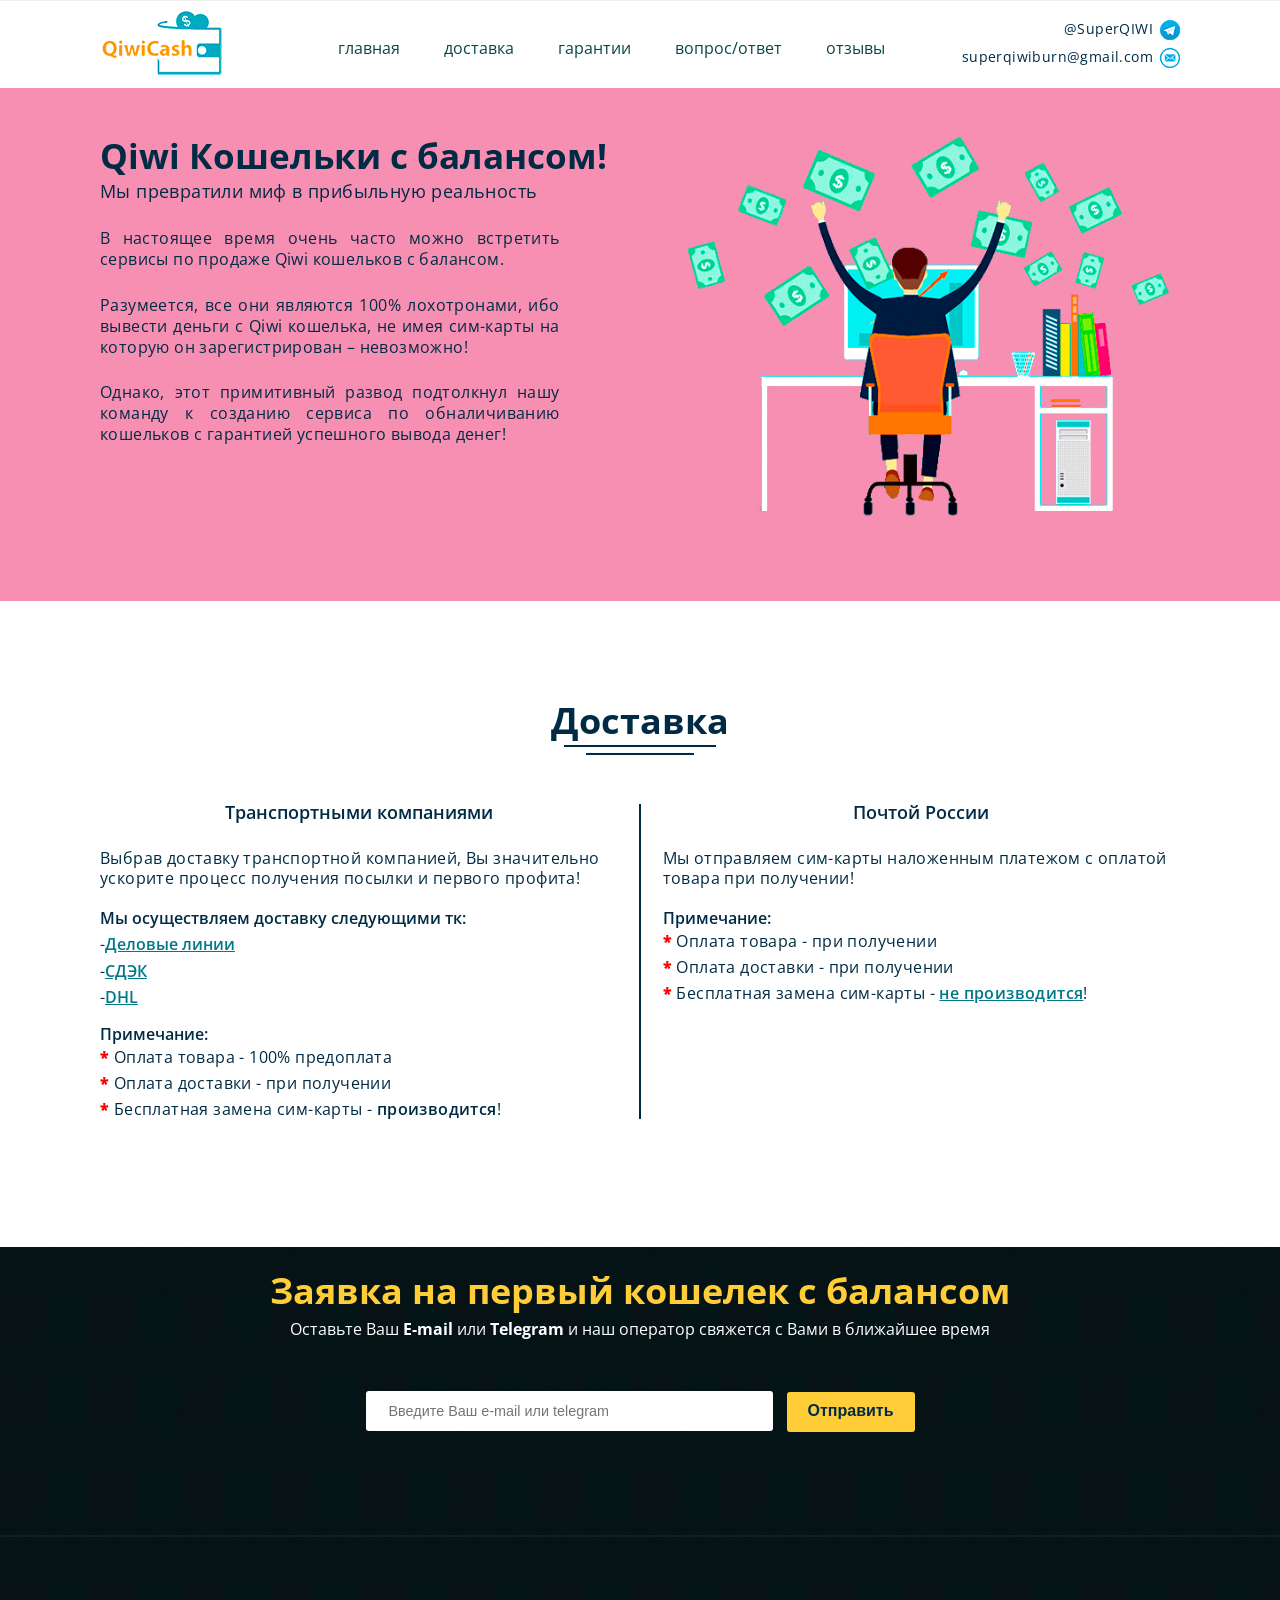
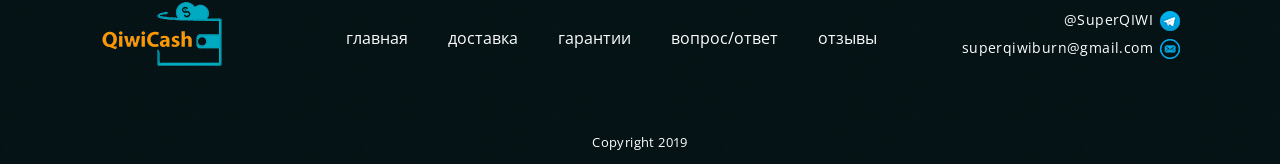
==== dostavka.html @ 442e51be "innit comit" ====
<!doctype html>
<html lang="ru">
  <head>
    <meta charset="utf-8">
    <meta name="viewport"content="width=device-width, user-scalable=yes, initial-scale=1.0, maximum-scale=2.0, minimum-scale=1.0">
    <meta http-equiv="X-UA-Compatible" content="ie=edge">
    <title>Qiwi Кошельки с балансом</title>
    <meta name="description" content="#">
    <meta name="keywords" content="#">
    <link rel="shortcut icon" href="favicon.ico" type="image/x-icon">
    <link rel="stylesheet" href="css/normalize.css">
    <link rel="stylesheet" href="css/style.css">
    <link href="https://fonts.googleapis.com/css?family=Open+Sans:300,400,600,700,800&amp;subset=cyrillic" rel="stylesheet">
    <script src="js/headhesive.min.js"></script> 
  </head>
  <body>
    <header id="header" class="header">
      <div class="container">
        <div class="top-header">
          <div class="logo">
            <a href="index.html"><img src="img/Logo.png" alt="logo"  class="logo-img"></a>
          </div>
          <nav class="wrap-navigation">
            <div class="menuToggle">&#9776;</div>
	        <ul class="menu">
            <li><a href="index.html">главная</a></li>
            <li><a href="dostavka.html#dostavka">доставка</a></li>
            <li><a href="garantii.html#garantii">гарантии</a></li>
            <li><a href="fq.html#fq">вопрос/ответ</a></li>
            <li><a href="otzyvy.html#otzyvy">отзывы</a></li>
	        </ul>
          </nav>
          <div class="contacts">
            <div class="telegram">
              <p>@SuperQIWI</p>
              <img src="img/icons/icon-teleg_topheader.png" alt="">
            </div>
            <div class="e-mail">
              <p>superqiwiburn@gmail.com</p>
              <img src="img/icons/icon-email-_topheader.png" alt="">
            </div>
          </div>
        </div>
     </div>
    <div class="dostavka-bunner">
     	<div class="container">
        <div class="bunner-content">
          <div class="bunner-block-text">
            <div class="bunner-title">
              <h1>Qiwi Кошельки с балансом!</h1>
              <p>Мы превратили миф в прибыльную реальность</p>
            </div>
            <div class="bunner-wrap-text">
              <p>В настоящее время очень часто можно встретить сервисы
                 по продаже Qiwi кошельков с балансом.
              </p>
              <p>Разумеется, все они являются 100% лохотронами, ибо вывести 
               деньги с Qiwi кошелька, не имея сим-карты на которую он 
               зарегистрирован – невозможно!
              </p>
              <p>Однако, этот примитивный развод подтолкнул нашу команду 
                к созданию сервиса по обналичиванию кошельков с гарантией
                успешного вывода денег!
              </p>
  						<div class="soc-button">
  					    <script type="text/javascript">(function() {

  					        if (window.pluso)if (typeof window.pluso.start == "function") return;

  					        if (window.ifpluso==undefined) { window.ifpluso = 1;
  					          
  					        var d = document, s = d.createElement('script'), g = 'getElementsByTagName';
  					          s.type = 'text/javascript'; s.charset='UTF-8'; s.async = true;
  					          s.src = ('https:' == window.location.protocol ? 'https' : 'http')  + '://share.pluso.ru/pluso-like.js';
  					          
  					          var h=d[g]('body')[0];
  					            h.appendChild(s);
  					        }})();
  					    </script>
                <!-- Интеллектуальная собстенность CamelCase -->
  					    <div class="pluso" data-background="transparent" data-options="small,round,line,horizontal,nocounter,theme=06" data-services="vkontakte,odnoklassniki,facebook,twitter,google,moimir,email,bookmark">
  					    </div>
  						</div>
            </div>
          </div>
          <div class="bunner-img">
            <img src="img/header-img.png" alt="bunner-img">
          </div>
        </div>
        </div>
    </div>   
    </header>
    <main id="dostavka" class="dostavka">
      <div class="container">
        <div class="dostavka-title">
          <h2>Доставка</h2>
        </div>
        <div class="dostavka-content">
          <div class="dostavka-tk">
            <h5>Транспортными компаниями</h5>
            <div class="dostavka-text">
              <p>Выбрав доставку транспортной компанией, Вы значительно ускорите процесс получения посылки и первого профита!</p>
              <h6>Мы осуществляем доставку следующими тк:</h6>
              <ul class="dostavka-items">
                <li>-<a href="https://www.dellin.ru/" target="_blank">Деловые линии</a></li>
                <li>-<a href="https://www.cdek.ru" target="_blank">СДЭК</a></li>
                <li>-<a href="https://www.dhl.ru" target="_blank">DHL</a></li>
              </ul>
            </div>
            <div class="dostavka-info">
                <h6>Примечание:</h6>
                <p><span class="red">*</span> Оплата товара - 100% предоплата</p>
                <p><span class="red">*</span> Оплата доставки - при получении</p>
                <p><span class="red">*</span> Бесплатная замена сим-карты - <span class="bolder">производится</span>!</p>
              </div>
          </div>
          <div class="dostavka-pochta">
            <h5>Почтой России</h5>
            <div class="dostavka-text">
              <p>Мы отправляем сим-карты наложенным платежом с оплатой товара при получении!</p>
            </div>
              <div class="dostavka-info">
                <h6>Примечание:</h6>
                <p><span class="red">*</span> Оплата товара - при получении</p>
                <p><span class="red">*</span> Оплата доставки - при получении</p>
                <p><span class="red">*</span> Бесплатная замена сим-карты - <a href="garantii.html#no-replacement">не производится</a>!</p>
              </div>
          </div>
        </div>
      </div>  
    </main>
    <section id="mail" class="mail">
    	<div class="mail-title">
    		<h2>Заявка на первый кошелек с балансом</h2>
    		<p>Оставьте Ваш <span>E-mail</span> или <span>Telegram</span> и наш оператор свяжется с Вами в ближайшее время</p>
    	</div>
      <div class="overlay js-overlay-thank-you">
        <div class="modal">
          <div class="popup js-thank-you">
            <h6>Спасибо за заявку!</h6>
            <p>Скоро оператор c Вами свяжется</p>
            <div class="close-popup js-close-thank-you"></div>
          </div>
        </div>
      </div>
      <div class="form-block">
        <form class="form" id="form" name="form">
          <input type="text" class="form-field" name="phone" placeholder="Введите Ваш e-mail или telegram">
          <button class="form-button"><span class="text-button">Отправить</span></button>
        </form>
      </div>
    </section>
		<footer id="footer" class="footer">
			<div class="container">
				<div class="footer-content">
					<a href="#"><img src="img/Logo.png" alt="logo" class="logo"></a>
					<div class="footer-navigation">
						<nav>
	           <ul class="footer-menu">
            <li><a href="index.html">главная</a></li>
            <li><a href="dostavka.html#dostavka">доставка</a></li>
            <li><a href="garantii.html#garantii">гарантии</a></li>
            <li><a href="fq.html#fq">вопрос/ответ</a></li>
            <li><a href="otzyvy.html#otzyvy">отзывы</a></li>
	           </ul>
            </nav>
					</div>
					<div class="footer-contacts">
						<div class="telegram">
              <p>@SuperQIWI</p>
              <img src="img/icons/icon-teleg_topheader.png" alt="">
            </div>
            <div class="e-mail">
              <p>superqiwiburn@gmail.com</p>
              <img src="img/icons/icon-email-_topheader.png" alt="">
            </div>
          </div> 
				</div>
				<div class="copyright">
          <p>Copyright 2019</p>
        </div> 
		</footer>
    <script src="https://ajax.googleapis.com/ajax/libs/jquery/3.3.1/jquery.min.js"></script>
    <script src="js/script.js"></script>
    <script src="js/jquery.maskedinput.js"></script>
  </body>
</html>
---- css/style.css ----
body {
	font-family: 'Open Sans', sans-serif;
    font-size: 1em;
    color: #012b44;
}

h2 {
	font-size: 36px;
	font-weight: 700;
	position: relative;
}

p {
	line-height: 130%;
	letter-spacing: 0.4px;
}

.container {
	max-width: 1100px;
	margin: 0 auto;
	padding: 0 10px;
}

/* Wrap page header */

.header {
	margin-bottom: 8%;
}

.top-header {
	padding: 10px 0;
	display: flex;
	justify-content: space-between;
}

.wrap-navigation {
	margin-top: 30px;
	position: relative;	
}

.menu li {
	display: inline-block;
	padding-left: 40px;
}

.menu a {
	color: #0a4646;
	font-weight: 400;
}

.menu a:after {
	background-color: #128686;
    display: block;
    content: "";
    height: 2px;
    width: 0%;
    margin-top: 3px;
    -webkit-transition: width .3s ease-in-out;
    -moz--transition: width .3s ease-in-out;
    transition: width .3s ease-in-out;
}

.menu a:hover {
	color: #0b6c6c;
}

.menu a:hover:after,
.menu a:focus:after {
    width: 100%;
}

.contacts {
	margin-top: 10px;
}

.telegram,
.e-mail {
	display: flex;
	justify-content: flex-end;
}

.contacts p {
	font-size: 14px;
	padding-right: 7px;
}

.menuToggle{
	display: none;
}

.telegram {
	margin-bottom: 8px;
}

/* fixed navigation */

.headhesive {
	background: #f6f6f6;
	position: fixed;
	padding: 5px 30px 5px 30px;
	width: 100%;
	transform: translateY(-100%);
	z-index: 99999;
	transition: 0.9s;
	border-bottom: 1px solid #bdbfc2;
}

.headhesive>.logo img {
	width: 80%;
}

.headhesive--stick {
	transform: translateY(0);
}

.headhesive>.wrap-navigation {
	margin-top: 22px;
}

.headhesive>.contacts {
	margin-top: 3px;
}

/*_________________________*/

.bunner {
	height: 100%;
    background: url(../img/bunner-bg.png) repeat-y left;
}

.dostavka-bunner {
	background: #f78fb3;
}

.garantii-bunner {
	background: #9c88ff;
}

.fq-bunner {
	background: #00b894;
}

.otzyvy-bunner {
	background: #ffcd37;
}

.bunner-content {
	display: flex;
	justify-content: space-between;
	padding-bottom: 6%;
}

.bunner-block-text {
	padding-top: 50px;
	width: 60%;
}

.bunner-title h1 {
	font-size: 35px;
	font-weight: 700;
}

.bunner-title p {
	padding-top: 7px;
	font-size: 18px;
}

.bunner-wrap-text {
	width: 80%;
}

.bunner-wrap-text p {
	padding-top: 25px;
	text-align: justify;
}

.soc-button {
	margin-top: 15px;
}

.bunner-button {
	margin-top: 60px;
	text-align: center;
}

.bunner-btn__order {
	color: #fff;
	background: #013b3b;
	padding: 7px 26px;
    border-radius: 3px;
}

.bunner-btn__order:hover {
	background: #0a4646;
	transition: .5s;
}

.bunner-img {
	margin-top: 40px;
}

.bunner-img img {
	width: 100%;
}

.main {
	margin-bottom: 8%;
}

.main-title {
	text-align: center;
	margin-bottom: 6%;
}

.main-title h2:before,
.feature-title h2:before,
.profit-title h2:before {
  content: "";
  position: absolute;
  top: 45px;
  left: 0;
  width: 28%;
  height: 2px;
  background-color: #012b44;
  right: 0;
  margin: 0 auto;
  display: block;
}

.main-title h2:after,
.feature-title h2:after,
.profit-title h2:after {
  content: "";
  position: absolute;
  top: 53px;
  left: 0;
  width: 15%;
  height: 2px;
  background-color: #012b44;
  right: 0;
  margin: 0 auto;
  display: block;
}

.garantii-title h2:before,
.dostavka-title h2:before {
  content: "";
  position: absolute;
  top: 42px;
  left: 0;
  width: 14%;
  height: 2px;
  background-color: #012b44;
  right: 0;
  margin: 0 auto;
  display: block;
}

.garantii-title h2:after,
.dostavka-title h2:after {
  content: "";
  position: absolute;
  top: 50px;
  left: 0;
  width: 10%;
  height: 2px;
  background-color: #012b44;
  right: 0;
  margin: 0 auto;
  display: block;
}

.main-title span {
	color: #ff9200;
}

.main-content {
	max-width: 65%;
	margin: 0 auto;
}

.main-content p {
	text-align: justify;
	padding-bottom: 20px;
}

.main-content span {
	font-weight: 600;
}

.feature {
	margin-bottom: 8%;
}

.feature-title {
	text-align: center;
	margin-bottom: 6%;
}

.feature-content {
	display: flex;
	justify-content: space-between;
	align-items: stretch;
}

.feature-text {
	font-size: 0.9em;
}

.oneA {
	width: 45%; /*ширина блока*/
	height: auto; /*высота блока*/
	margin-bottom: 3%;
	position: relative;
	overflow: hidden;
	background: #323A47; /*цвет фона блока*/
}

.feature-text {
	padding: 20px 20px 10px 20px;
}

.oneA p {
	color: #fff; /*цвет текста описания*/
	opacity: 0;
	text-align: justify;
	padding-bottom: 10px;
	-webkit-transition: opacity 0.2s ease-in-out .6s;
	transition: opacity 0.2s ease-in-out .6s;
}

.oneA h3 {
	text-align: center;
	color: #77B3D4; /*цвет текста заголовка*/
	font-size: 20px;
	margin: 0;
	padding: 0;
	line-height: 25px;
	opacity: 0;
	padding: 20px 20px 0 20px;
	-webkit-transition: opacity 0.2s ease-in-out .6s;
	transition: opacity 0.2s ease-in-out .6s;
}

.oneA a {
	color: #ffeb3b;
	text-decoration: underline;
}

.oneA a:hover {
	color: #f0dc2a;
}

.oneA:hover p, .oneA:hover h3{
	opacity: 1;
}

/* Свойства блоков с иконками */
.imgDef1, .imgDef2, .imgDef3, .imgDef4{
	width: 100%;
	height: 100%;
	position: absolute;
	top:0;
	left:0;
	-webkit-transition: all 0.4s ease-in-out .3s;
	transition: all 0.4s ease-in-out .3s;
	z-index: 10;
}

/* Изображение иконок 128x128px */
.imgDef1 {
	background: url(../img/icons/icon-base.png) no-repeat 50% 50%;
}

.imgDef2 {
	background: url(../img/icons/icon-posilka.png) no-repeat 50% 50%;
}

.imgDef3 {
	background: url(../img/icons/icon-sim.png) no-repeat 50% 50%;
}

.imgDef4 {
	background: url(../img/icons/icon-security.png) no-repeat 50% 50%;
}


/* Анимация иконки при наведении */
.oneA:hover .imgDef1, 
.oneA:hover .imgDef2  {
	top:-36%;
	left:-42%;
	-webkit-transform:scale(0.3);
	transform:scale(0.3);
}
 
.oneA:hover .imgDef3, 
.oneA:hover .imgDef4 {
	top:-37%;
	left:-42%;
	-webkit-transform:scale(0.3);
	transform:scale(0.3);
}

/*Обводка*/
.lineTop, .lineRight, .lineBottom, .lineLeft {
	position: absolute;
	background: #77B3D4; /*цвет границы*/
	-webkit-transition:
		top 0.4s ease-in-out 0s,
		right 0.4s ease-in-out 0s,
		bottom 0.4s ease-in-out 0s,
		left 0.4s ease-in-out 0s;
	transition:
		top 0.4s ease-in-out 0s,
		right 0.4s ease-in-out 0s,
		bottom 0.4s ease-in-out 0s,
		left 0.4s ease-in-out 0s;
}

.lineTop, .lineBottom {	width: 100%;height: 6px;}
.lineLeft, .lineRight {	width: 6px;height: 100%;}

/*граница сверху*/
.lineTop {left:-100%;top:0;}
.oneA:hover .lineTop {left:0;}

/*граница справа*/
.lineRight {top:-100%;right:0;}
.oneA:hover .lineRight {top:0;}

/*граница снизу*/
.lineBottom {right:-100%;bottom:0;}
.oneA:hover .lineBottom {right:0;}

/*граница слева*/
.lineLeft {bottom:-100%;left:0;}
.oneA:hover .lineLeft {bottom:0;}

.profit {
	height: auto;
	margin-bottom: 8%;
}

.profit-title {
	text-align: center;
	margin-bottom: 6%;
}

.profit-content {
	display: flex;
}

.profit-content a {
	color: #007888;
	text-decoration: underline;
	font-weight: 600;
}

.profit-content_img {
	width: 40%;
	background: #5dafd4;
}

.profit-img {
	max-width: 100%;
}

.profit-img-mobile {
	display: none;
	max-width: 100%;
}

.profit-content_text {
	width: 60%;
	padding: 2% 1.5% 0 1.5%;
	background: #ffcd37;
	color: #1d1d1b;
}

.profit-block__one {
	margin-bottom: 3%;
}

.profit-block__one h4,
.profit-block__two h4 {
	text-align: center;
	padding-bottom: 2%;
}

.profit-text__bold {
	text-align: center;
	font-size: 1.2em;
	font-weight: 600;
}

.profit-info {
	margin-top: 4%;
    padding-bottom: 2%;
}

.padding-title {
	padding-top: 5%;
}

.red {
	color: red;
	font-weight: 800;
}

.profit-info p {
	font-size: 0.95em;
	padding-bottom: 2%;
}

.line {
	background-color: #1d1d1b;
	color: #1d1d1b;
	height: 1px;
	border: none;
	margin: 0;
}

.instruction {
	background: #f1f2f6;
	margin-bottom: 8%;
	padding-bottom: 3%;
}

.instruction-title {
	text-align: center;
	padding-top: 2%;
	margin-bottom: 4%;
}

.instruction-title p {
	padding-top: 0.8%;
	letter-spacing: 0;
}

.video-content {
	position: relative;
	width: 70%;
	margin: 0 auto;
}

.video-block {
	padding-top: 56.25%;
	height: 0;
}


iframe {
	width: 100%;
	height: 70%;
	border: none;
}

.video {
	position: absolute;
	background: #000;
	width: 100%;
	height: 100%;
	top: 0;
	left: 0;
	border: 1px solid #97999b;
}

.video-text {
	font-size: 0.9em;
	padding-top: 10px;
	text-align: center;	
}

.step {
	margin-bottom: 8%;
}

.step-title {
	text-align: center;
	margin-bottom: 6%;	
}

.step-title p {
	padding-top: 0.8%;
	letter-spacing: 0;
}

.step-content {
	display: flex;
}

.step-content_block {
	width: 30%;
	text-align: center;
}

.step-content_img img {
	max-width: 100%;
}

.step-content_text {
	margin-top: 7%;
}

.str {
	width: 5%;
	margin-top: 5%;
}

.str img {
	max-width: 100%;
}

.str-column {
	display: none;
}

.step-content_text a {
	color: #007888;
	text-decoration: underline;
}

.step-content_text a:hover {
	color: #05454e;
}

.step-content_text p {
	letter-spacing: 0;
}

.mail {
	background: url(../img/footer-bg.png) repeat;
	height: auto;
	padding-bottom: 8%;
	border-bottom: 2px solid #131e21;
}

.mail-title {
	text-align: center;
	margin-bottom: 4%;
	padding-top: 2%;	
}

.mail-title h2 {
	color: #ffcd37;
}

.mail-title p {
	padding-top: 0.8%;
	letter-spacing: 0;
	color: #fff;
}

.mail-title span {
	font-weight: 700;
}

.form {
	text-align: center;
}

.form-field {
	background: #fff;
    border-radius: 3px;
    width: 30%;
    height: 5%;
    padding: 12px 0 12px 23px;
    margin-right: 10px;
    border: none;
    outline: 0;
    font-size: .9em;
}

.form-button {
	background: #ffcd37;
	border-radius: 3px;
	width: 10%;
	border: 0;
	padding: 10px 0 12px 0;
	cursor: pointer;
	outline: none;
}

.text-button {
	font-size: 1.2em;
	color: #012b44;
	font-weight: 700;
}

.form-button:hover {
	background: #f8c428;
	transition: .5s;
}

.footer {
	background: url(../img/footer-bg.png) repeat;
	height: auto;
	padding-bottom: 1%;
}

/* Popup */

.overlay {
    position: fixed;
    overflow: auto;
    left: 0;
    top: 0;
    width: 100%;
    height: 100%;
    background-color: rgba(0,0,0,0.5);;
	display: none;
}

.js-overlay-thank-you {
	text-align: center;
    white-space: nowrap;
}

.js-overlay-thank-you::after {
	display: inline-block;
    vertical-align: middle;
    width: 0;
    height: 100%;
    content: '';
}

.modal {
	display: inline-block;
    vertical-align: middle;
    position: relative;
}

.popup {
    margin: 50px;
    padding: 40px;
    text-align: center;
    white-space: normal;
    background-color: #fff;
    border-radius: 3px;    
    color: #000;
}

.popup h6 {
	font-size: 1.3em;
	font-weight: 600;
}

.popup p {
	padding-top: 5px;
	font-size: 0.8em;
	letter-spacing: 0px;
}

.close-popup {
	position: absolute;
	top: 55px;
	right: 60px;
	width: 15px;
	height: 15px;
	cursor: pointer;
}

.close-popup:before {
	content: '';
	background-color: #000;
	position: absolute;
	height: 1px;
	width: 25px;
	top: 11px;
	left: -4px;
	transform: rotate(-45deg);
}

.close-popup:after {
	content: '';
	background-color: #000;
	position: absolute;
	height: 1px;
	width: 25px;
	top: 11px;
	transform: rotate(45deg);
	left: -4px;
}

.footer-content {
	display: flex;
	justify-content: space-between;
	padding-top: 6%;
	margin-bottom: 6%;
}

.footer-menu {
	display: flex;
	padding-top: 5%;
}

.footer-menu li {
	padding-left: 40px;
}

.footer-menu a {
	color: #fff;
}

.footer-menu a:after {
    background-color: #128686;
    display: block;
    content: "";
    height: 2px;
    width: 0%;
    margin-top: 3px;
    -webkit-transition: width .3s ease-in-out;
    -moz--transition: width .3s ease-in-out;
    transition: width .3s ease-in-out;
}

.footer-menu a:hover {
	color: #128686;
}

.footer-menu a:hover:after,
.footer-menu a:focus:after {
    width: 100%;
}

.footer-contacts {
	margin-top: 10px;
}

.footer-contacts>.telegram {
	margin-bottom: 8px;
}

.footer-contacts>.telegram p,
.footer-contacts>.e-mail p {
	font-size: 14px;
	padding-right: 7px;
	color: #fff;
}

.copyright {
	text-align: center;
}

.copyright p {
	color: #fff;
	font-size: .8em;
}


/*Dostavka page*/

.dostavka {
	margin-bottom: 10%;
}

.dostavka-title {
	text-align: center;
	margin-bottom: 6%;
}

.dostavka-content {
	display: flex;
	justify-content: space-between;
}

.dostavka-tk,
.dostavka-pochta {
	width: 50%;
}

.dostavka-tk {
	padding-right: 2%;
	border-right: 1px solid #012b44;
}

.dostavka-pochta {
	border-left: 1px solid #012b44;
	padding-left: 2%;
}

.dostavka-content h5 {
	text-align: center;
	font-size: 1.1em;
	font-weight: 600;	
}

.dostavka-content h6 {
	padding-top: 4%;
	font-weight: 600;
}

.dostavka-content a {
	color: #007888;
	font-weight: 600;
	text-decoration: underline;
}

.dostavka-content a:hover {
	color: #05454e;
}

.dostavka-text {
	margin-top: 5%;
}

.dostavka-items li {
	padding-top: 2%;
}

.bolder {
	font-weight: 600;
}

.dostavka-info p {
	padding-top: 1%;
}

/*Garantii page*/

.garantii {
	margin-bottom: 10%;
}

.garantii-title {
	text-align: center;
	margin-bottom: 6%;
}

.garantii-content {
	max-width: 65%;
	margin: 0 auto;
	text-align: justify;
}

.garantii-intro p,
.zamena-sim p {
	padding-bottom: 20px;
}

.garantii-content h6 {
	padding-top: 2%;
	padding-bottom: 15px;
	font-weight: 600;
	font-size: 1.1em;
}

.fq {
	margin-bottom: 10%;
}

.fq-content {
	max-width: 65%;
	margin: 0 auto;
}


.fq-title {
	text-align: center;
	margin-bottom: 6%;
}

.fq-title p {
	padding-top: 0.8%;
	letter-spacing: 0;
}

.spoiler-block{
	margin-bottom:10px; 
	font-size: 0.95em;
}

.spoiler-title {
	background: #00b894;
	border-radius: 3px;
	padding:10px;
	color: #012b44;
	font-weight: 600;
	display:block; 
}

.spoiler-content {
	display:none; 
	padding: 5px 10px 15px 20px;
	margin-top:5px; 
	background:#efede9;
	border-radius: 3px; 
}

.spoiler-content p {
	padding-top: 5px;
	letter-spacing: 0px;
}

/* Otzyvy */

.otzyvy-title {
	text-align: center;
	margin-bottom: 6%;
}

.otzyvy-title p {
	padding-top: 0.8%;
	letter-spacing: 0;
}


 /* media queries */

@media screen and (max-width: 992px) {
	
	h2 {
		font-size: 1.875em;
	}

	.top-header {
		justify-content: space-around;
	}

	.contacts {
		display: none;
	}

	.headhesive {
		justify-content: center;
		padding: 5px 0px;
	}

	.headhesive>.contacts {
		display: none;
	}

	.headhesive>.menu li {
		padding-left: 25px;
	}

	.menu li {
		padding-left: 35px;
	}

	.bunner-block-text {
		width: 90%;
		padding-top: 30px;
	}

	.bunner-wrap-text {
		width: 90%;
		margin-top: 0;
	}

	.bunner-wrap-text {
		padding-top: 15px;
	}

	.bunner-img {
		margin: auto;
	}

	.feature-content {
		flex-direction: column;
		align-items: center;
	}

	.oneA {
		width: 60%;
	}

	.form-field {
		width: 40%;
	}

	.form-button {
		width: 14%;
	}

	.footer-content {
		padding-top: 3%;
	}

	.footer-content img {
		padding-top: 16%;
	}

	.footer-menu {
		flex-direction: column;
		text-align: right;
		padding-top: 0;
	}

	.footer-contacts {
		display: none;
	}
}

@media screen and (max-width: 768px) {
	
	.top-header {
		justify-content: space-between;
	}

	.headhesive {
		display: none;
	}

	.headhesive>.wrap-navigation {
		margin-top: 6px;
	}

	.headhesive>.logo img {
		max-width: 70%;
	}

	.logo img {
		max-width: 90%;
	}

	.wrap-navigation {
		margin-top: 20px;
	}

	.menu {
		background: #fff;
		border-radius: 3px;
		margin-top: 10px;
		display: none;
		position: absolute;
		top: 35px;
		right: 0px;
		z-index: 999;
	}

	.menuToggle {
		display: block;
		font-size: 35px;
		cursor: pointer;
	}

	.menu li {
		display: block;
		padding: 0 10px 5px 10px;
	}

	.bunner-content {
		justify-content: center;
		padding-bottom: 5%;
	}

	.bunner-block-text {
		width: 100%;
		padding-top: 20px;
	}

	.bunner-title {
		text-align: center;
	}

	.bunner-wrap-text {
		width: 80%;
		margin: 0 auto;
	}

	.bunner-wrap-text p {
		padding-top: 15px;
		letter-spacing: 0;
	}

	.soc-button {
		text-align: center;
	}

	.bunner-button {
		display: none;
	}

	.bunner-img {
		display: none
	}

	.main-title h2:after,
	.feature-title h2:after,
	.profit-title h2:after,
	.dostavka-title h2:after {
	  top: 43px;
	}

	.main-title h2:before,
	.feature-title h2:before,
	.profit-title h2:before,
	.dostavka-title h2:before {
	  top: 35px;
	}

	.garantii-title h2:before {
	  top: 38px;

	}

	.garantii-title h2:after {
	  top: 45px;
	}

	.main-content {
		max-width: 80%;
	}

	.oneA {
		width: 80%;
	}

	.oneA:hover .imgDef3, 
	.oneA:hover .imgDef4 {
		top:-38%;
	}

	.profit-content {
		flex-direction: column;
	}

	.profit-content_img,
	.profit-content_text {
		width: 100%;
	}

	.profit-img {
		display: none;
	}

	.profit-img-mobile {
		display: block;
		width: 100%;
	}
	
	.profit-content_text {
		padding-top: 3%;
	}

	.video-content {
		width: 80%;
	}

	.step {
    	margin-bottom: 15%;
	}

	.step-content {
		flex-direction: column;
	}

	.step-content_block {
		width: 48%;
		margin: 0 auto;
	}

	.str {
		display: none;
	}

	.str-column {
		display: block;
		text-align: center;
	}

	.str-column img {
		max-width: 35px;
		margin: 5% 0;
	}

	.step-content_text {
		margin-top: 2%;
	}

	.form {
		text-align: center;
	}

	.instruction-title p,
	.step-title p,
	.mail-title p,
	.fq-title p,
	.otzyvy-title p {
		padding: 0.8% 1.5%;
	}

	.form-field {
		width: 60%;
		margin-right: 0;
		box-sizing: border-box;
		padding: 12px 0 12px 15px;
	}

	.form-button {
		width: 60%;
		margin-top: 1%;
	}

	.footer-content img {
		max-width: 90%;
	}

	/*Dostavka page*/
	
	.dostavka-content {
		flex-direction: column;
	}

	.dostavka-tk {
		margin-top: 3%;
	}

	.dostavka-pochta {
	margin-top: 7%;
	}

	.dostavka-tk,
	.dostavka-pochta {
		width: 100%;
		border-right: none;
		border-left: none
	}

	/*Garantii page*/

	.garantii-content {
	max-width: 80%;
	}

	/*Fq page*/

	.fq-content {
	max-width: 80%;
	}

	.spoiler-content {
		text-align: center;
		padding-left: 10px;
	}
}

@media screen and (max-width: 480px) {
	.bunner-title h1 {
		font-size: 1.625em;
	}

	h2 {
		font-size: 1.525em;
	}

	.logo img {
		max-width: 70%;
	}

	.wrap-navigation {
		margin-top: 10px;
	}

	.bunner-wrap-text {
		width: 90%;
	}

	.bunner-wrap-text p {
		text-align: center;
	}

	.main-title h2:before,
	.feature-title h2:before,
	.profit-title h2:before,
	.dostavka-title h2:before {
	  top: 33px;
	  width: 45%;
	}

	.main-title h2:after,
	.feature-title h2:after,
	.profit-title h2:after {
	  top: 40px;
	  width: 25%;
	}

	.main-content p {
		text-align: center;
	}

	.garantii-title h2:before,
	.dostavka-title h2:before {
	  width: 22%;
	  top: 31px;

	}

	.garantii-title h2:after,
	.dostavka-title h2:after {
	  width: 16%;		
	  top: 37px;
	}

	.main-content {
		max-width: 95%;
	}

	.main-title,
	.feature-title,
	.profit-title,
	.instruction-title,
	.step-title,
	.mail-title,
	.dostavka-title,
	.garantii-title,
	.fq-title,
	.otzyvy-title {
		margin-bottom: 10%;
	}

	.oneA {
		width: 100%;
	}

	.oneA h3 {
		font-size: 1.1em;
	}

	.oneA p {
		text-align: center;
	}

	.oneA:hover .imgDef1, 
	.oneA:hover .imgDef2  {
		-webkit-transform:scale(0.001);
		transform:scale(0.001);
	}
 
	.oneA:hover .imgDef3, 
	.oneA:hover .imgDef4 {
		-webkit-transform:scale(0.001);
		transform:scale(0.001);
		/*display: none;*/
	}

	.instruction-title p,
	.step-title p,
	.mail-title p,
	.fq-title p,
	.otzyvy-title p {
		padding: 1.5%;
		font-size: 0.9375em;
		line-height: 1.1;
	}

	.profit-info p {
		padding-bottom: 2%;
	}

	.video-content {
		width: 100%;
	}

	.step-content_block {
		width: 80%;
	}

	.str-column {
		margin: 5% 0;
	}

	.form-field,
	.form-button {
		width: 80%;
	}

	.popup {
		margin: 20px;
		padding: 30px;
	}

	.close-popup {
		top: 25px;
		right: 30px;
	}

	.footer-content img {
		max-width: 70%;
	}

	.footer-menu li {
		font-size: 0.95em;
	}

	/*Dostavka page*/
	.dostavka-pochta {
		margin-top: 15%;
	}

	.dostavka-text p {
		text-align: center;
	}

	.dostavka-content h6 {
		padding-top: 8%;
	}

	/* Garantii page */
	.garantii-content {
		max-width: 95%;
	}

	.garantii-content p {
		text-align: center;
	}

	.garantii-content h6 {
		text-align: center;
	}

	/*Fq page */
	.fq-content {
    max-width: 100%;
	}

}
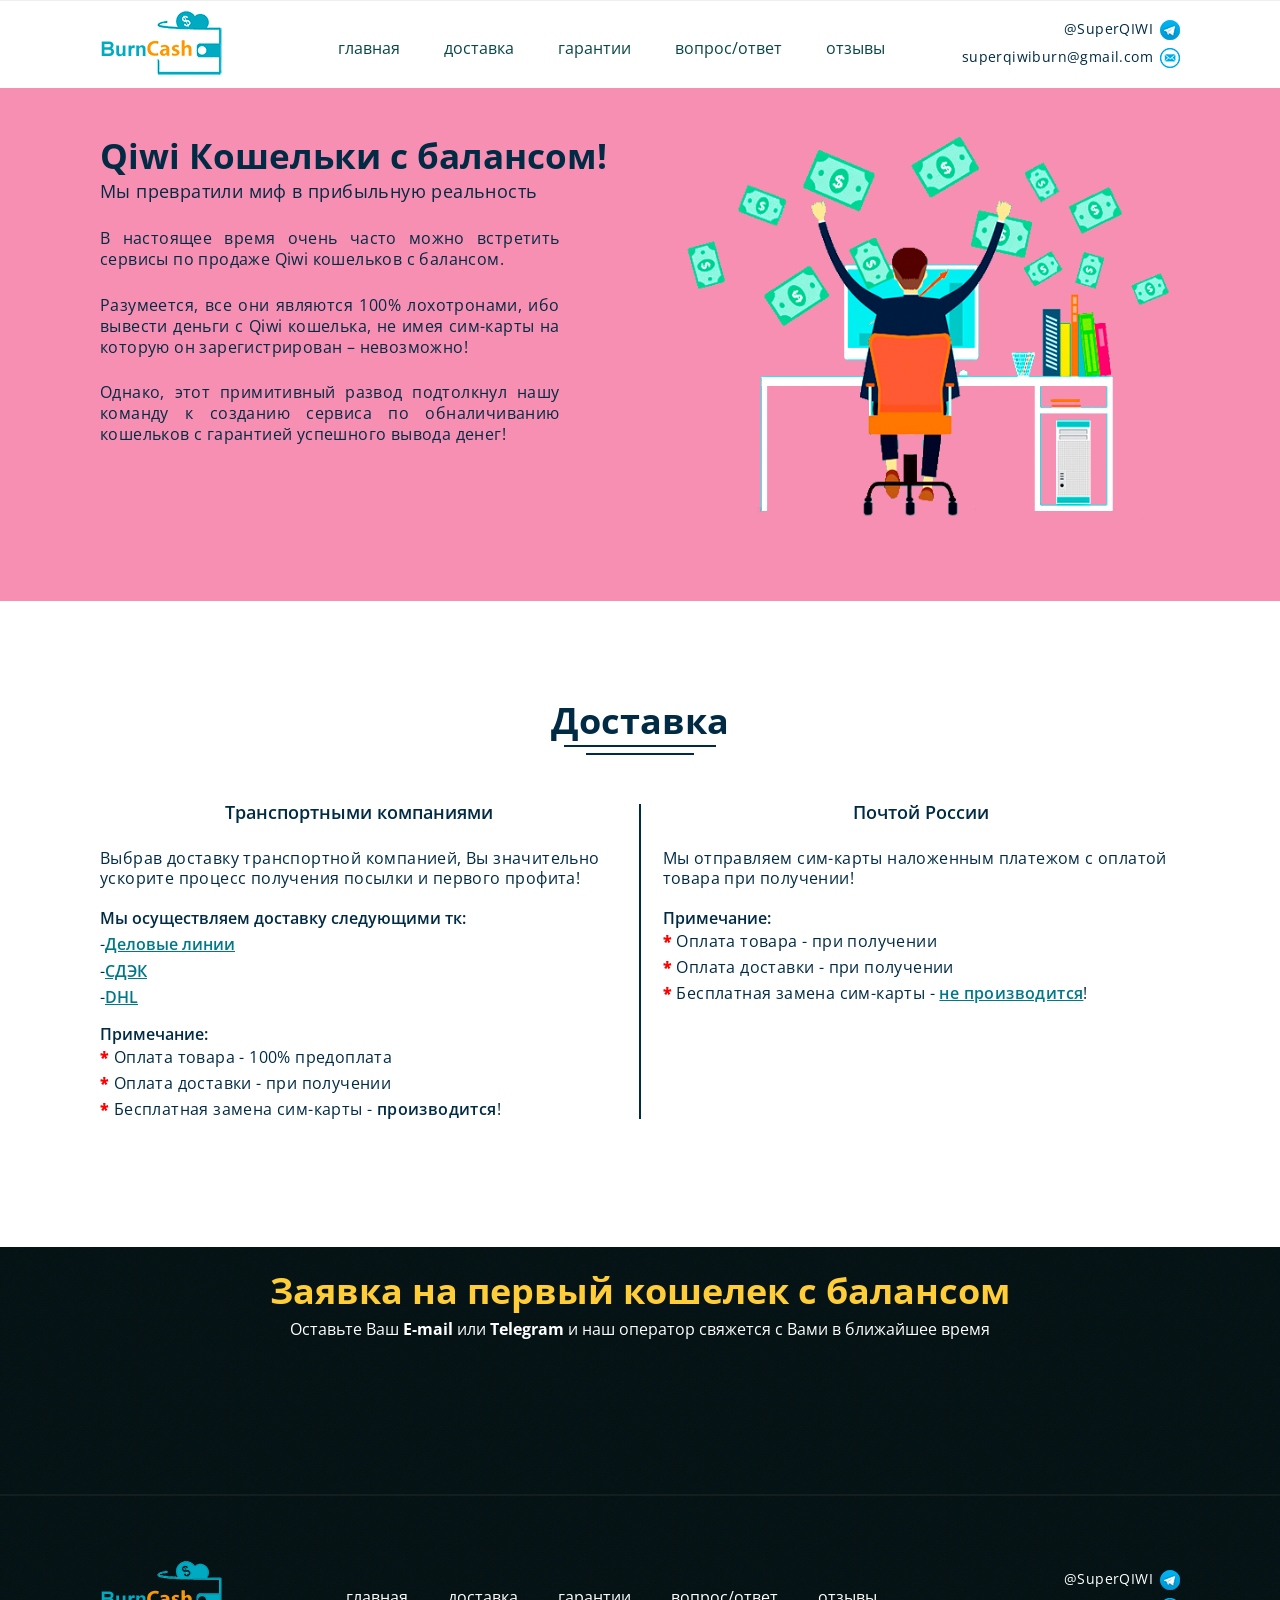
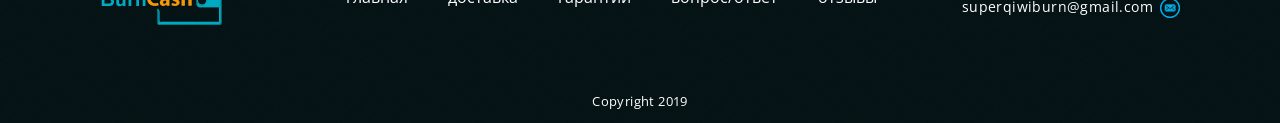
==== commit c9a3c9ac: "ощщь" ====
--- a/dostavka.html
+++ b/dostavka.html
@@ -143,12 +143,7 @@
           </div>
         </div>
       </div>
-      <div class="form-block">
-        <form class="form" id="form" name="form">
-          <input type="text" class="form-field" name="phone" placeholder="Введите Ваш e-mail или telegram">
-          <button class="form-button"><span class="text-button">Отправить</span></button>
-        </form>
-      </div>
+  
     </section>
 		<footer id="footer" class="footer">
 			<div class="container">
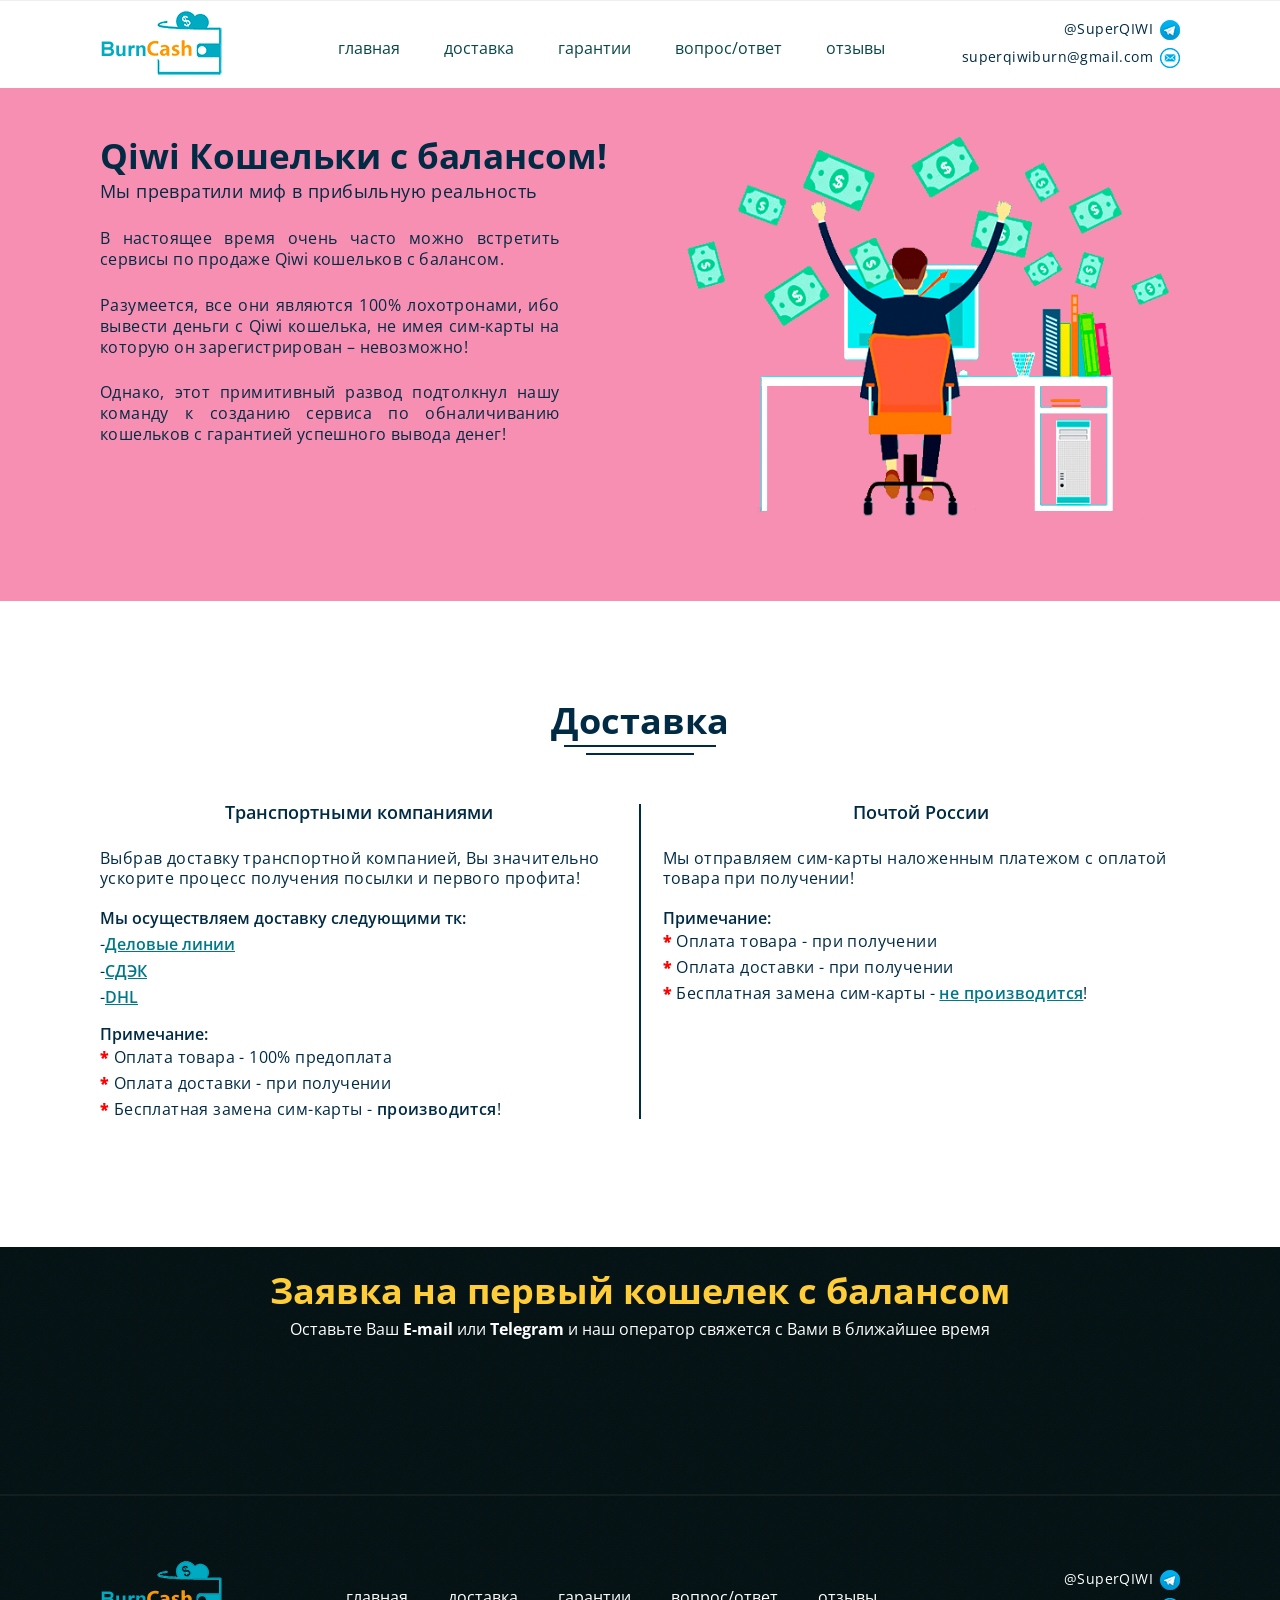
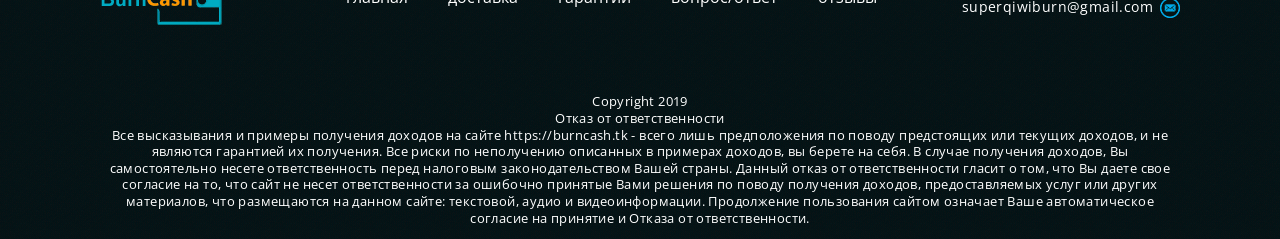
==== commit 92d02ebd: "мрв" ====
--- a/dostavka.html
+++ b/dostavka.html
@@ -173,10 +173,26 @@
 				</div>
 				<div class="copyright">
           <p>Copyright 2019</p>
+		   <p>Отказ от ответственности</p>
+
+ <p>Все высказывания и примеры получения доходов на сайте https://burncash.tk - всего лишь предположения по поводу предстоящих или текущих доходов, и не являются гарантией их получения. Все риски по неполучению описанных в примерах доходов, вы берете на себя.
+В случае получения доходов, Вы самостоятельно несете ответственность перед налоговым законодательством Вашей страны.
+Данный отказ от ответственности гласит о том, что Вы даете свое согласие на то, что сайт не несет ответственности за ошибочно принятые Вами решения по поводу получения доходов, предоставляемых услуг или других материалов, что размещаются на данном сайте: текстовой, аудио и видеоинформации.
+Продолжение пользования сайтом означает Ваше автоматическое согласие на принятие и Отказа от ответственности. </p>
         </div> 
 		</footer>
     <script src="https://ajax.googleapis.com/ajax/libs/jquery/3.3.1/jquery.min.js"></script>
     <script src="js/script.js"></script>
     <script src="js/jquery.maskedinput.js"></script>
+	<!-- BEGIN JIVOSITE CODE {literal} -->
+<script type='text/javascript'>
+(function(){ var widget_id = 'tTsytyu0kN';var d=document;var w=window;function l(){
+var s = document.createElement('script'); s.type = 'text/javascript'; s.async = true;
+s.src = '//code.jivosite.com/script/widget/'+widget_id
+; var ss = document.getElementsByTagName('script')[0]; ss.parentNode.insertBefore(s, ss);}
+if(d.readyState=='complete'){l();}else{if(w.attachEvent){w.attachEvent('onload',l);}
+else{w.addEventListener('load',l,false);}}})();
+</script>
+<!-- {/literal} END JIVOSITE CODE -->
   </body>
 </html>
